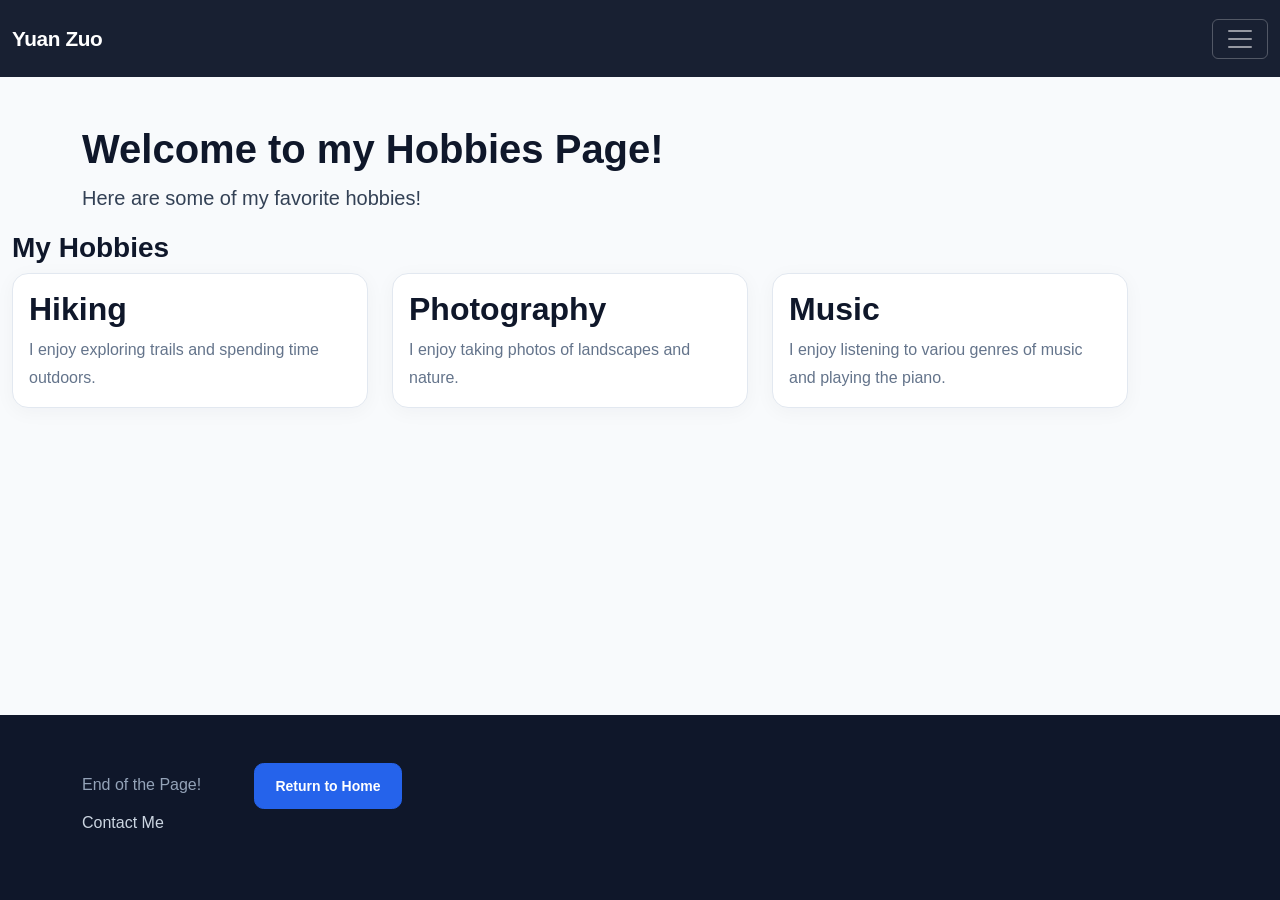
==== views/hobbies.html @ e66508bf "Added the website files from step 5" ====
<!doctype html>
<html>
    <head>
        <!-- Bootstrap CSS -->
        <link
        href="https://cdn.jsdelivr.net/npm/bootstrap@5.3.0/dist/css/bootstrap.min.css"
        rel="stylesheet"
        />
        <!--<link rel="stylesheet" type="text/css" href="../resources/css/styles.css" />-->
        <link rel="stylesheet" type="text/css" href="../resources/css/aistyles.css" />
        <script
            src="https://cdn.jsdelivr.net/npm/bootstrap@5.3.8/dist/js/bootstrap.bundle.min.js">
        </script>
    </head>
    <body>
        <!--Bootstrap Navigation Bar class, 
            Used by the <nav> element to create a responsive navagation bar with an additional collapse feature provided by the collapse class.
        -->
        <nav class="navbar navbar-dark bg-blue">
            <div class="container-fluid">
                <a class="navbar-brand" href="Home.html">Yuan Zuo</a>

                <button class="navbar-toggler" type="button" data-bs-toggle="collapse" data-bs-target="#navbarToggleExternalContent" aria-controls="navbarToggleExternalContent" aria-expanded="false" aria-label="Toggle navigation">
                    <span class="navbar-toggler-icon"></span>
                </button>
            </div>
        </nav>
        <div class="collapse" id="navbarToggleExternalContent">
            <div class="bg-blue p-1 px-4 pb-3">
                <a class="d-block text-white mb-1"
                href="hobbies.html">
                    Hobbies
                </a>

                <a class="d-block text-white mb-1"
                href="projects.html">
                    Projects
                </a>

                <a class="d-block text-white"
                href="resume.html">
                    Resume
                </a>
            </div>
        </div>
        <!--Header-->
        <header class="pt-5">
            <!--The Bootstrap container class is used to provide responsive spacing to elements like <h1> used for the header of this page-->
            <div class="container">
                <h1 class="display-10 fw-bold">
                    Welcome to my Hobbies Page!
                </h1>
                
                <!--Introduction-->
                <p class="lead">
                    Here are some of my favorite hobbies!
                </p>
            </div>
        </header>

        <!--Main Body-->
        <main>
            <section class="hobbies container">
                <h3 class="container">My Hobbies</h3>
                <div class="container">
                    <div class="row">
                        <div class="col-lg-4 col-md-6">
                            <div class="card hobby-card">
                                <div class="card-body">
                                    <h2 class="card-title">Hiking</h2>
                                    <p class="card-text">
                                        I enjoy exploring trails and spending time outdoors.
                                    </p>
                                </div>
                            </div>
                        </div>

                        <div class="col-lg-4 col-md-6">
                            <div class="card hobby-card">
                                <div class="card-body">
                                    <h2 class="card-title">Photography</h2>
                                    <p class="card-text">
                                        I enjoy taking photos of landscapes and nature.
                                    </p>
                                </div>
                            </div>
                        </div>

                        <div class="col-lg-4 col-md-6">
                            <div class="card hobby-card">
                                <div class="card-body">
                                    <h2 class="card-title">Music</h2>
                                    <p class="card-text">
                                        I enjoy listening to variou genres of music and playing the piano.
                                    </p>
                                </div>
                            </div>
                        </div>
                    </div>
                </div>
            </section>
        </main>

        <!--Footer-->
        <footer>
            <p class="container">
                End of the Page! 
                <a href="home.html">
                    <!--Bootstrap button class that provides a <button> element with a matching style to the rest of the page in terms of coloring and design-->
                    <button class="btn btn-primary btn-sm mx-5">Return to Home</button>
                </a><br>
                <a href="yuanzuo09@gmail.com">Contact Me</a>
            </p>
        </footer>
    </body>
</html>
---- resources/css/styles.css ----
/* General page styling */
body {
  font-family: Arial, Helvetica, sans-serif;
  line-height: 1.6;
  color: #333333;
  background-color: #99b6d4;
}

/* Primary heading */
h1 {
  color: #1f4e79;
  font-size: 2.5rem;
  margin-bottom: 1rem;
}

/* Section headings */
h3 {
  color: #2c3e50;
  margin-top: 2rem;
}

/* Navigation*/
nav {
  background-color: #718ca4;
  padding: 1rem;
}

.bg-blue {
    background-color: #1f4e79;
}

a {
  color: white;
  text-decoration: none;
  margin-right: 1rem;
}

a:hover {
  text-decoration: underline;
  
}

/* Hobby and project cards */
.hobby-card {
  background-color: white;
  margin: 1rem;
  padding: 1.5rem;
  border: 3px solid #1f4e79;
  border-radius: 20px;
}
.project-card{
  background-color: white;
  margin: 1rem;
  padding: 1.5rem;
  border: 3px solid #1f4e79;
  border-radius: 20px;
}

/* Footer */
footer {
  margin-top: 2rem;
  padding: 1rem;
  text-align: center;
  color: #666666;
}
---- resources/css/aistyles.css ----
/* =========================================================
   Personal Website Theme
   Bootstrap 5 compatible
   Theme: Deep Navy + Teal
   ========================================================= */

:root {
  --bs-primary: #2563eb;
  --bs-primary-rgb: 37, 99, 235;

  --bs-secondary: #64748b;
  --bs-secondary-rgb: 100, 116, 139;

  --bs-success: #14b8a6;
  --bs-success-rgb: 20, 184, 166;

  --bs-dark: #0f172a;
  --bs-dark-rgb: 15, 23, 42;

  --bs-light: #f8fafc;
  --bs-light-rgb: 248, 250, 252;

  --bs-body-bg: #f8fafc;
  --bs-body-color: #334155;
  --bs-heading-color: #0f172a;

  --bs-border-color: #e2e8f0;

  --bs-link-color: #2563eb;
  --bs-link-hover-color: #1d4ed8;

  --theme-accent: #14b8a6;
  --theme-accent-dark: #0f766e;
  --theme-navy: #0f172a;
  --theme-navy-light: #1e293b;
  --theme-surface: #ffffff;
}


/* =========================================================
   Base
   ========================================================= */

/*Fix 3: Made the footer consistently at the bottom of the page with flex*/
html,
body {
  height: 100%;
}

body {
  min-height: 100vh;
  display: flex;
  flex-direction: column;
}
main {
  flex: 1;
}

html {
  scroll-behavior: smooth;
}

body {
  background-color: var(--bs-body-bg);
  color: var(--bs-body-color);
  font-family:
    Inter,
    -apple-system,
    BlinkMacSystemFont,
    "Segoe UI",
    Roboto,
    Helvetica,
    Arial,
    sans-serif;
  line-height: 1.7;
}

h1,
h2,
h3,
h4,
h5,
h6 {
  color: var(--bs-heading-color);
  font-weight: 700;
}

a {
  transition:
    color 0.2s ease,
    background-color 0.2s ease,
    border-color 0.2s ease,
    transform 0.2s ease;
}


/* =========================================================
   Navbar
   ========================================================= */

.navbar {
  background-color: rgba(15, 23, 42, 0.96) !important;
  backdrop-filter: blur(10px);
  padding: 1rem 0;
}

.navbar-brand {
  color: #ffffff !important;
  font-weight: 700;
  font-size: 1.3rem;
  letter-spacing: -0.02em;
}

.navbar .nav-link {
  color: #cbd5e1 !important;
  font-weight: 500;
  margin-left: 0.5rem;
}

.navbar .nav-link:hover,
.navbar .nav-link.active {
  color: #ffffff !important;
}

.navbar-toggler {
  border-color: rgba(255, 255, 255, 0.25);
}

/*Fix 1: nav bar drop down menu has no blue coloring*/
#navbarToggleExternalContent {
  background-color: #0f172a !important;
}

#navbarToggleExternalContent a {
  color: #ffffff !important;
  text-decoration: none;

  transition: color 0.3s ease;
}

#navbarToggleExternalContent a:hover {
  color: #14b8a6 !important;
}


/* =========================================================
   Buttons
   ========================================================= */

.btn-primary {
  --bs-btn-bg: #2563eb;
  --bs-btn-border-color: #2563eb;
  --bs-btn-hover-bg: #1d4ed8;
  --bs-btn-hover-border-color: #1d4ed8;
  --bs-btn-active-bg: #1e40af;
  --bs-btn-active-border-color: #1e40af;

  font-weight: 600;
  padding: 0.7rem 1.3rem;
  border-radius: 0.6rem;
}

.btn-accent {
  background-color: var(--theme-accent);
  border: 1px solid var(--theme-accent);
  color: #ffffff;
  font-weight: 600;
  padding: 0.7rem 1.3rem;
  border-radius: 0.6rem;
}

.btn-accent:hover {
  background-color: var(--theme-accent-dark);
  border-color: var(--theme-accent-dark);
  color: #ffffff;
  transform: translateY(-2px);
}

.btn-outline-light {
  font-weight: 600;
  border-radius: 0.6rem;
  padding: 0.7rem 1.3rem;
}
/*Fix 2: No padding between sections*/
section {
    margin: 0 !important;
    padding: 0 !important;
}

/* =========================================================
   Cards
   ========================================================= */

.card {
  background-color: var(--theme-surface);
  border: 1px solid var(--bs-border-color);
  border-radius: 1rem;
  box-shadow: 0 4px 20px rgba(15, 23, 42, 0.04);
  transition:
    transform 0.25s ease,
    box-shadow 0.25s ease;
}

.card:hover {
  transform: translateY(-5px);
  box-shadow: 0 15px 35px rgba(15, 23, 42, 0.1);
}

.card-title {
  color: var(--theme-navy);
}

.card-text {
  color: #64748b;
}


/* =========================================================
   Portfolio / Project Cards
   ========================================================= */

.project-card {
  overflow: hidden;
}

.project-card img {
  width: 100%;
  height: 220px;
  object-fit: cover;
}

.project-card .card-body {
  padding: 1.5rem;
}

.project-tag {
  display: inline-block;
  background-color: #ecfeff;
  color: #0f766e;
  border-radius: 999px;
  padding: 0.3rem 0.7rem;
  font-size: 0.8rem;
  font-weight: 600;
}


/* =========================================================
   About Section
   ========================================================= */

.about-section {
  background-color: #ffffff;
}

.about-image {
  border-radius: 1rem;
  box-shadow: 0 15px 40px rgba(15, 23, 42, 0.12);
}


/* =========================================================
   Skills
   ========================================================= */

.skill {
  margin-bottom: 1.25rem;
}

.skill-name {
  display: flex;
  justify-content: space-between;
  margin-bottom: 0.4rem;
  font-weight: 600;
  color: var(--theme-navy);
}

.progress {
  height: 0.55rem;
  background-color: #e2e8f0;
  border-radius: 999px;
}

.progress-bar {
  background: linear-gradient(
    90deg,
    #2563eb,
    #14b8a6
  );
  border-radius: 999px;
}


/* =========================================================
   Badges
   ========================================================= */

.badge {
  font-weight: 600;
}

.badge.bg-primary {
  background-color: #2563eb !important;
}

.badge.bg-success {
  background-color: #14b8a6 !important;
}


/* =========================================================
   Links
   ========================================================= */

.link-accent {
  color: var(--theme-accent-dark);
  font-weight: 600;
  text-decoration: none;
}

.link-accent:hover {
  color: #115e59;
}


/* =========================================================
   Social Links
   ========================================================= */

.social-link {
  display: inline-flex;
  align-items: center;
  justify-content: center;

  width: 42px;
  height: 42px;

  border-radius: 50%;
  background-color: #e2e8f0;
  color: var(--theme-navy);

  text-decoration: none;
  transition: all 0.2s ease;
}

.social-link:hover {
  background-color: var(--theme-accent);
  color: #ffffff;
  transform: translateY(-3px);
}


/* =========================================================
   Contact Form
   ========================================================= */

.form-control,
.form-select {
  border: 1px solid #cbd5e1;
  border-radius: 0.6rem;
  padding: 0.75rem 1rem;
}

.form-control:focus,
.form-select:focus {
  border-color: #2563eb;
  box-shadow: 0 0 0 0.2rem rgba(37, 99, 235, 0.15);
}


/* =========================================================
   Footer
   ========================================================= */

footer {
  background-color: var(--theme-navy);
  color: #94a3b8;
  padding: 3rem 0;
}

footer h5 {
  color: #ffffff;
}

footer a {
  color: #cbd5e1;
  text-decoration: none;
}

footer a:hover {
  color: var(--theme-accent);
}


/* =========================================================
   Utility Classes
   ========================================================= */

.text-accent {
  color: var(--theme-accent) !important;
}

.text-navy {
  color: var(--theme-navy) !important;
}

.bg-navy {
  background-color: var(--theme-navy) !important;
}

.bg-accent {
  background-color: var(--theme-accent) !important;
}

.bg-soft {
  background-color: #f1f5f9 !important;
}
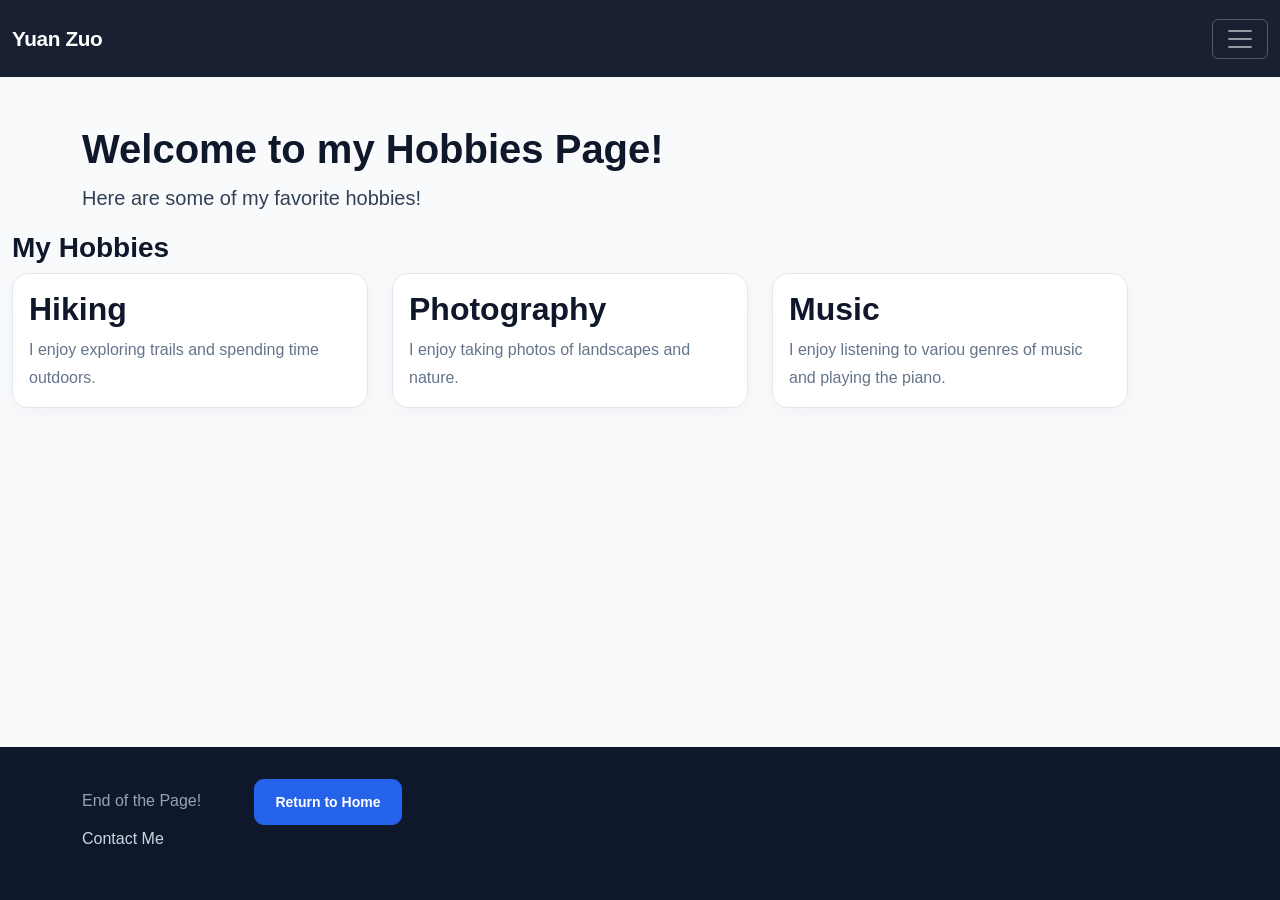
==== commit 0266902c: "Added links in the nav bar to the new calendar website" ====
--- a/views/hobbies.html
+++ b/views/hobbies.html
@@ -18,7 +18,7 @@
         -->
         <nav class="navbar navbar-dark bg-blue">
             <div class="container-fluid">
-                <a class="navbar-brand" href="Home.html">Yuan Zuo</a>
+                <a class="navbar-brand" href="../index.html">Yuan Zuo</a>
 
                 <button class="navbar-toggler" type="button" data-bs-toggle="collapse" data-bs-target="#navbarToggleExternalContent" aria-controls="navbarToggleExternalContent" aria-expanded="false" aria-label="Toggle navigation">
                     <span class="navbar-toggler-icon"></span>
@@ -40,6 +40,11 @@
                 <a class="d-block text-white"
                 href="resume.html">
                     Resume
+                </a>
+
+                <a class="d-block text-white"
+                href="https://yuanzuo09.github.io/CSCI-3308-Website-Calendar/">
+                    Calendar
                 </a>
             </div>
         </div>
@@ -105,7 +110,7 @@
         <footer>
             <p class="container">
                 End of the Page! 
-                <a href="home.html">
+                <a href="../index.html">
                     <!--Bootstrap button class that provides a <button> element with a matching style to the rest of the page in terms of coloring and design-->
                     <button class="btn btn-primary btn-sm mx-5">Return to Home</button>
                 </a><br>
--- a/resources/css/aistyles.css
+++ b/resources/css/aistyles.css
@@ -374,7 +374,7 @@
 footer {
   background-color: var(--theme-navy);
   color: #94a3b8;
-  padding: 3rem 0;
+  padding: 2rem 0;
 }
 
 footer h5 {
